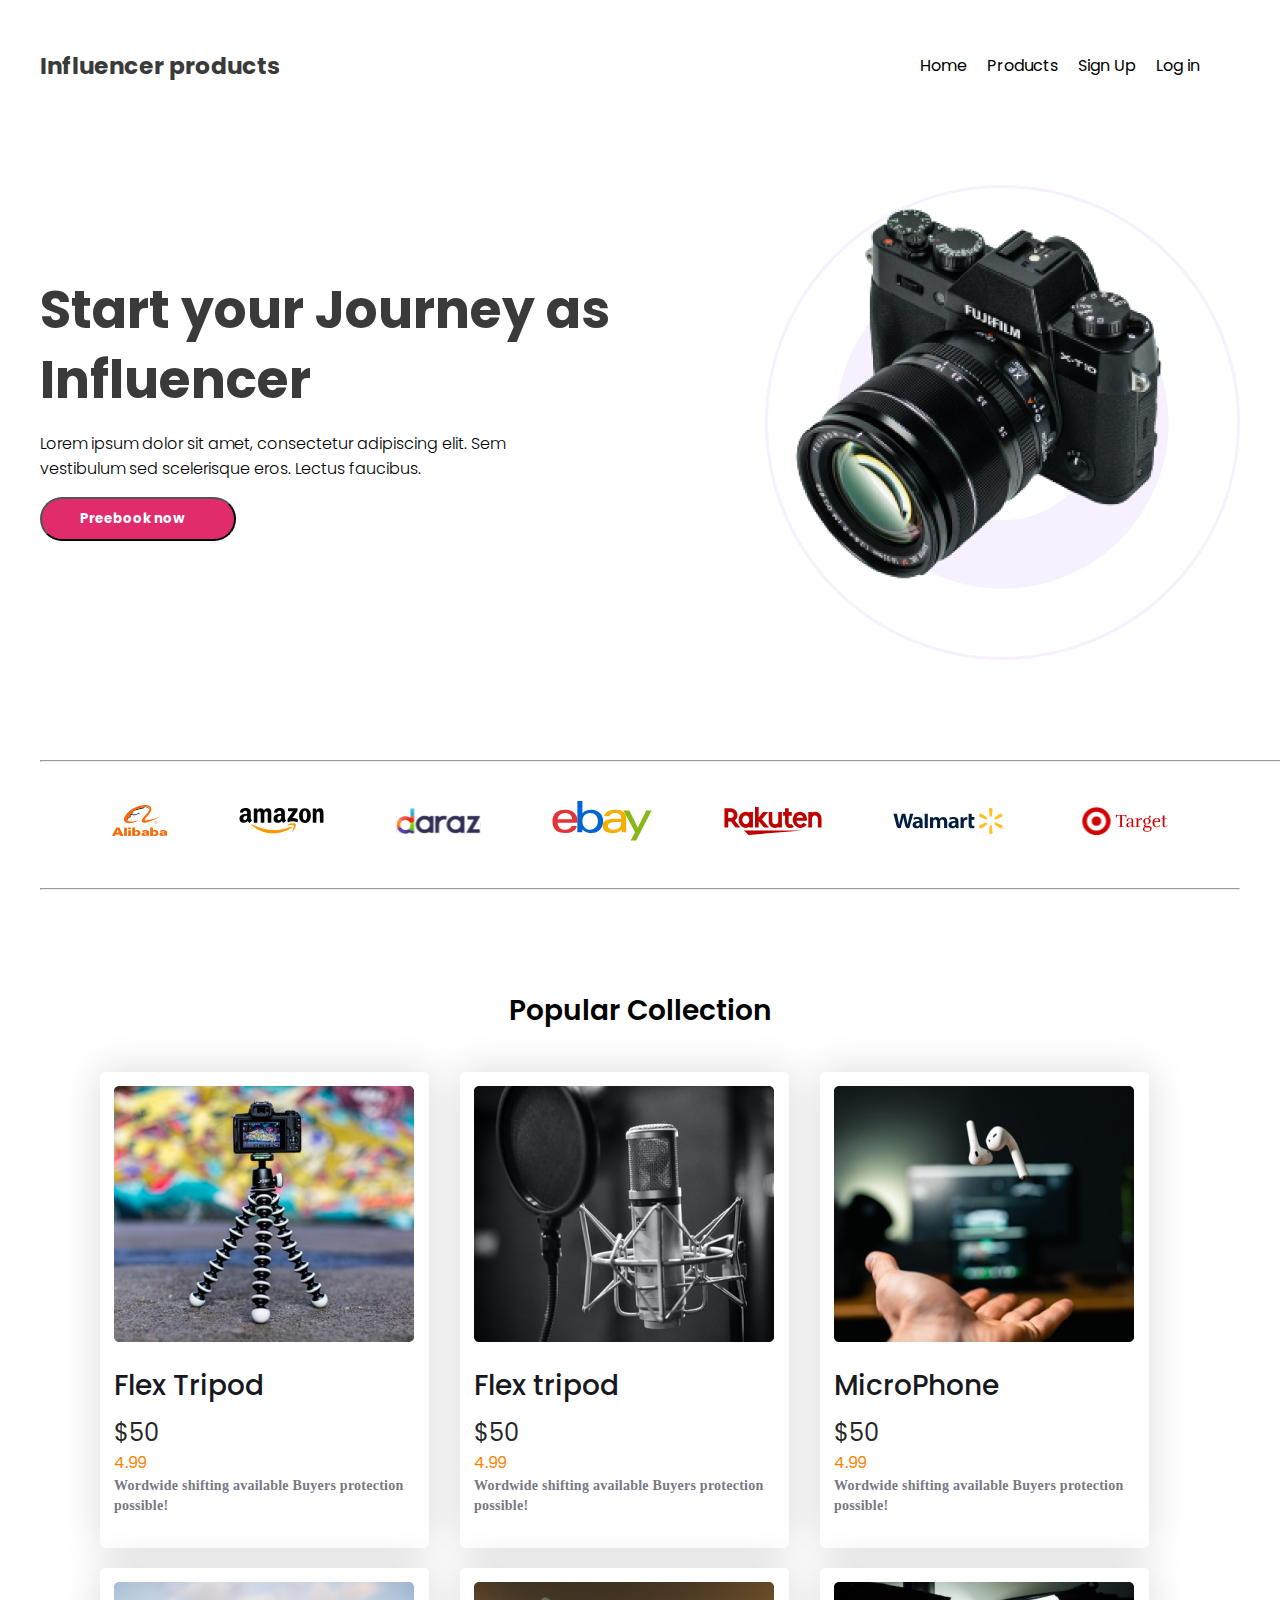
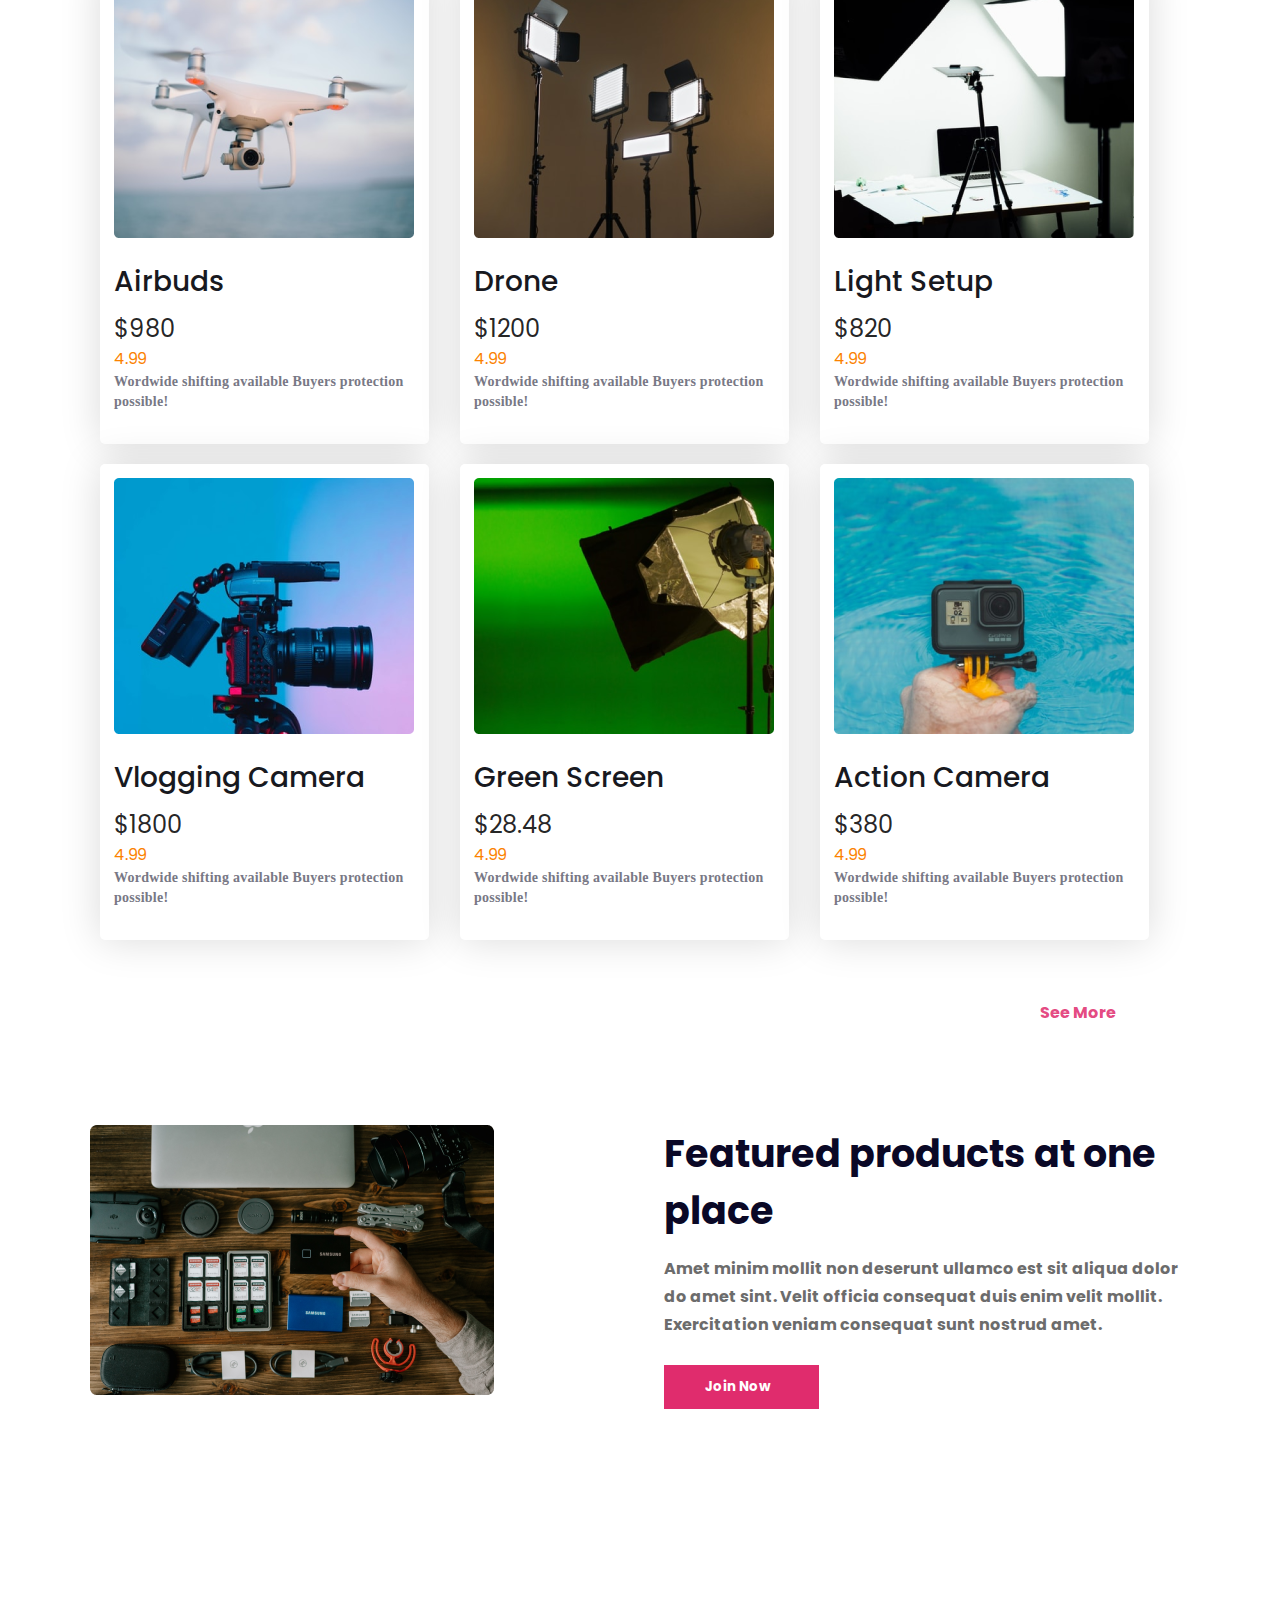
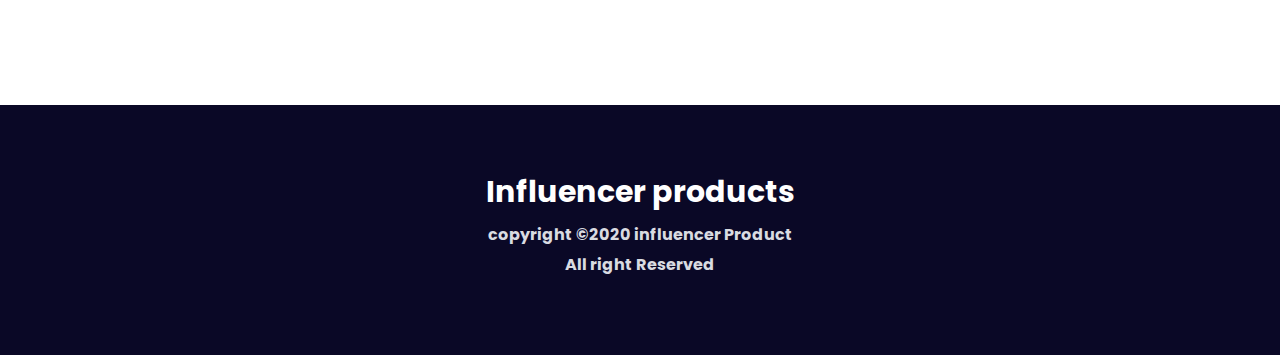
==== index.html @ 5d00deb4 "practice" ====
<!DOCTYPE html>
<html lang="en">

<head>
    <meta charset="UTF-8">
    <meta name="viewport" content="width=device-width, initial-scale=1.0">
    <title>Influencer Gear</title>
    <link rel="stylesheet" href="https://cdnjs.cloudflare.com/ajax/libs/font-awesome/6.5.2/css/all.min.css"
        integrity="sha512-SnH5WK+bZxgPHs44uWIX+LLJAJ9/2PkPKZ5QiAj6Ta86w+fsb2TkcmfRyVX3pBnMFcV7oQPJkl9QevSCWr3W6A=="
        crossorigin="anonymous" referrerpolicy="no-referrer" />
    <link rel="preconnect" href="https://fonts.googleapis.com">
    <link rel="preconnect" href="https://fonts.gstatic.com" crossorigin>
    <link href="https://fonts.googleapis.com/css2?family=Poppins:wght@400;500&display=swap" rel="stylesheet">
    <link rel="stylesheet" href="style.css">
</head>

<header class="header-container">

    <body>
        <nav class="nav-bar">
            <div class="nav-logo">
                <h3 class="logo-title">Influencer products</h3>
            </div>

            <ul class="nav-menu">
                <li>Home</li>
                <li>Products</li>
                <li>Sign Up</li>
                <li>Log in</li>
                <li><i class="fa-solid fa-magnifying-glass"></i></li>
                <li><i class="fa-solid fa-cart-shopping"></i></li>
            </ul>
        </nav>

        <section class="hero">

            <div class="hero-info">
                <h1 class="hero-title">Start your Journey as <br> Influencer</h1>
                <p class="hero-description">
                    Lorem ipsum dolor sit amet, consectetur adipiscing elit. Sem vestibulum sed scelerisque eros. Lectus
                    faucibus.
                </p>
                <button class="hero-btn">Preebook now <i class="fa-solid fa-arrow-right"></i></button>
            </div>

            <div class="hero-img">

                <div class="hero-img1">
                    <img src="images/Circle design.svg" alt="">
                </div>


                <div class="hero-img2"><img src="images/main-camera.png" alt=""></div>
            </div>
        </section>
        <div class="line"><hr></div>

        <div class="header-logo">
            <div class="logo">
                <img src="logos/Alibaba.svg" alt="">
            </div>
            <div class="logo">
                <img src="logos/Amazon.svg" alt="">
            </div>
            <div class="logo">
                <img src="logos/Daraz.pk Logo.svg" alt="">
            </div>
            <div class="logo">
                <img src="logos/Ebay.svg" alt="">
            </div>
            <div class="logo">
                <img src="logos/Rakuten.svg" alt="">
            </div>
            <div class="logo">
                <img src="logos/Walmart.svg" alt="">
            </div>
            <div class="logo">
                <img src="logos/Target.svg" alt="">
            </div>
            
            </div>
            <div class="line-new"><hr></div>
        </div>
</header>

<section class="collection-container">

    <h3 class="collection-title">Popular Collection</h3>

    <div class="collection">

        <div class="box">
            
                <img src="images/tripod.png" alt="">
           
            <div class="box-info">
                <h3 class="box-title">Flex Tripod</h3>
                <P class="price">$50</P>
                <div class="ratings">
                    <i class="fa-solid fa-star"></i>
                    <i class="fa-solid fa-star"></i>
                    <i class="fa-solid fa-star"></i>
                    <i class="fa-solid fa-star"></i>
                    <i class="fa-solid fa-star-half-stroke"></i> 4.99
                </div>
                <p class="box-description">
                    Wordwide shifting available
Buyers protection possible!
                </p>
            </div>  
        </div>
        <div class="box">
            
                <img src="images/mic.png" alt="">
           
            <div class="box-info">
                <h3 class="box-title">Flex tripod</h3>
                <P class="price">$50</P>
                <div class="ratings">
                    <i class="fa-solid fa-star"></i>
                    <i class="fa-solid fa-star"></i>
                    <i class="fa-solid fa-star"></i>
                    <i class="fa-solid fa-star"></i>
                    <i class="fa-solid fa-star-half-stroke"></i> 4.99
                </div>
                <p class="box-description">
                    Wordwide shifting available
Buyers protection possible!
                </p>
            </div>  
        </div>
        <div class="box">
            
                <img src="images/airpod.png" alt="">
           
            <div class="box-info">
                <h3 class="box-title">MicroPhone</h3>
                <P class="price">$50</P>
                <div class="ratings">
                    <i class="fa-solid fa-star"></i>
                    <i class="fa-solid fa-star"></i>
                    <i class="fa-solid fa-star"></i>
                    <i class="fa-solid fa-star"></i>
                    <i class="fa-solid fa-star-half-stroke"></i> 4.99
                </div>
                <p class="box-description">
                    Wordwide shifting available
Buyers protection possible!
                </p>
            </div>  
        </div>
        <div class="box">
            
                <img src="images/drone.png" alt="">
           
            <div class="box-info">
                <h3 class="box-title">Airbuds</h3>
                <P class="price">$980</P>
                <div class="ratings">
                    <i class="fa-solid fa-star"></i>
                    <i class="fa-solid fa-star"></i>
                    <i class="fa-solid fa-star"></i>
                    <i class="fa-solid fa-star"></i>
                    <i class="fa-solid fa-star-half-stroke"></i> 4.99
                </div>
                <p class="box-description">
                    Wordwide shifting available
Buyers protection possible!
                </p>
            </div>  
        </div>
        <div class="box">
            
                <img src="images/lights.png" alt="">
           
            <div class="box-info">
                <h3 class="box-title">Drone</h3>
                <P class="price">$1200</P>
                <div class="ratings">
                    <i class="fa-solid fa-star"></i>
                    <i class="fa-solid fa-star"></i>
                    <i class="fa-solid fa-star"></i>
                    <i class="fa-solid fa-star"></i>
                    <i class="fa-solid fa-star-half-stroke"></i> 4.99
                </div>
                <p class="box-description">
                    Wordwide shifting available
Buyers protection possible!
                </p>
            </div>  
        </div>
        <div class="box">
            
                <img src="images/setup.png" alt="">
           
            <div class="box-info">
                <h3 class="box-title">Light Setup</h3>
                <P class="price">$820</P>
                <div class="ratings">
                    <i class="fa-solid fa-star"></i>
                    <i class="fa-solid fa-star"></i>
                    <i class="fa-solid fa-star"></i>
                    <i class="fa-solid fa-star"></i>
                    <i class="fa-solid fa-star-half-stroke"></i> 4.99
                </div>
                <p class="box-description">
                    Wordwide shifting available
Buyers protection possible!
                </p>
            </div>  
        </div>
        <div class="box">
            
                <img src="images/camera.png" alt="">
           
            <div class="box-info">
                <h3 class="box-title">Vlogging Camera</h3>
                <P class="price">$1800</P>
                <div class="ratings">
                    <i class="fa-solid fa-star"></i>
                    <i class="fa-solid fa-star"></i>
                    <i class="fa-solid fa-star"></i>
                    <i class="fa-solid fa-star"></i>
                    <i class="fa-solid fa-star-half-stroke"></i> 4.99
                </div>
                <p class="box-description">
                    Wordwide shifting available
Buyers protection possible!
                </p>
            </div>  
        </div>
        <div class="box">
            
                <img src="images/single-light.png" alt="">
           
            <div class="box-info">
                <h3 class="box-title">Green Screen</h3>
                <P class="price">$28.48</P>
                <div class="ratings">
                    <i class="fa-solid fa-star"></i>
                    <i class="fa-solid fa-star"></i>
                    <i class="fa-solid fa-star"></i>
                    <i class="fa-solid fa-star"></i>
                    <i class="fa-solid fa-star-half-stroke"></i> 4.99
                </div>
                <p class="box-description">
                    Wordwide shifting available
Buyers protection possible!
                </p>
            </div>  
        </div>
        <div class="box">
            
                <img src="images/action.png" alt="">
           
            <div class="box-info">
                <h3 class="box-title">Action Camera</h3>
                <P class="price">$380</P>
                <div class="ratings">
                    <i class="fa-solid fa-star"></i>
                    <i class="fa-solid fa-star"></i>
                    <i class="fa-solid fa-star"></i>
                    <i class="fa-solid fa-star"></i>
                    <i class="fa-solid fa-star-half-stroke"></i> 4.99
                </div>
                <p class="box-description">
                    Wordwide shifting available
Buyers protection possible!
                </p>
            </div>  
        </div>
        
    </div>
    <div class="arrow">
        <p class="see-more">
            See More <i class="fa-solid fa-arrow-right arrow2"></i>
        </p>
</section>
</div>

<div class="section3-container">  
<div class="section-3">
    <div class="section3-img">
        <img src="images/gear.png" alt="">
    </div>
    <div class="section3-info">
        <div class="section3-info">
            <h2 class="section3-title">Featured products at one place</h2>
            <p class="section3-description">
                Amet minim mollit non deserunt ullamco est sit aliqua dolor do amet sint. Velit officia consequat duis enim velit mollit. Exercitation veniam consequat sunt nostrud amet.
            </p>
            <button class="section3-btn">
                Join Now <i class="fa-solid fa-arrow-right arrow3"></i>
            </button>

        </div>
    </div>
</div>
</div>

<div class="footer-container">

   
    <h3 class="footer-title">Influencer products</h3>
    <p class="copyright">
        copyright ©2020 influencer Product</p> 
        
        <p class="copyright">All right Reserved</p>
    </p>
    <div class="footer-icon">
        <i class="fa-brands fa-facebook"></i>
        <i class="fa-brands fa-twitter"></i>
        <i class="fa-brands fa-instagram"></i>
        <i class="fa-brands fa-linkedin-in"></i>
 
   </div>
    </div>
</footer>

</body>

</html>
---- style.css ----
:root {
    --black: #3A3A3A;
    --white: #FFF;
    --gray: #787885;
}



* {
    margin: 0;
    padding: 0;
    box-sizing: border-box;
    font-family: "Poppins", sans-serif;

}

.header-container {
    width: 100%;
    max-width: 1250px;
    padding: 0px 25px;

    /* background-color: red; */
    margin: 0 auto;

}


/* nav styles */
.nav-bar {
    display: flex;
    justify-content: space-between;
    align-items: center;
    height: 80px;
    margin-top: 25px;

}

.nav-logo {
    font-size: 20px;
    font-weight: 700;
    color: var(--black);
}

.menu {
    color: #3a3a3a;
    font-weight: 600;
}

.nav-bar ul {
    display: flex;
    list-style: none;
    gap: 20px;
}

/* hero styles */
.hero {
    display: flex;
    justify-content: space-between;
}

.hero-info {
    margin-top: 170px;
}

.hero-title {
    color: var(--black);
    font-size: 52px;
    font-style: normal;
    font-weight: 700;
    line-height: 70px;
}

.hero-description {
    margin-top: 16px;
    font-size: 16px;
    width: 500px;
    font-weight: 300;

}

.hero-btn {
    margin-top: 16px;
    height: 44px;
    width: 196px;
    border-radius: 44px;
    background-color:
        #E02C6D;
    color: var(--white);
    font-weight: 700;
    padding: 10px 24px;
    display: flex;
    align-items: center;
    justify-content: center;
    gap: 12px;
}


.hero-img {

    margin-top: 80px;
    position: relative;
}

.hero-img1 {
    height: 475px;
    width: 475px;
}

.hero-img2 {
    height: 400px;
    width: 400px;
    position: absolute;
    top: 0;
}

.line {
    width: 1250px;
    height: 1px;
    fill: linear-gradient(90deg, rgba(192, 204, 218, 0.10) 0%, rgba(192, 204, 218, 0.60) 50.38%, rgba(192, 204, 218, 0.10) 100%);
    margin-top: 100px;
    margin-bottom: 40px;

}

/* header logo */


.header-logo {
    display: flex;
    justify-content: space-evenly;
    align-items: center;
    grid-area: 60px;
    margin-bottom: 40px;
}

/* popular collection */
.collection-container {
    width: 100%;
    max-width: 1100px;
    margin-top: 100px;
    margin-left: auto;
    margin-right: auto;
  
    
}

.collection-title {
    text-align: center;
    font-size: 28px;
    font-weight: 600;
}

.collection {
    margin-top: 30px;
    padding: 10px;

    display: grid;
    grid-template-columns: repeat(3, 1fr);
    grid-row-gap: 20px;
}

.box {
    width: 329px;
    height: 476px;
    border-radius: 5px;
    background: #FFF;
    box-shadow: 0px 0px 40px 0px rgba(0, 0, 0, 0.15);
    padding: 14px; 
}

.box-info{
    padding-top: 16px;
}

.box-title{
    color:  #18191F;
    font-size: 28px;
font-weight: 500;
margin-bottom: 8px;
}

.price{
    font-size: 24px;
color: #000000DE;
font-weight: 400;
}

.ratings{
    display: flex;
    width: 11px;
height: 10px;
color: #FB8200;
margin-bottom: 16px;
}

.box-description{
    color: var(--gray);
font-family: Inter;
font-size: 14px;

font-weight: 700;
line-height: 143%; 
letter-spacing: 0.252px;
}

.arrow{
    
    margin-top: 50px;
 font-size: 16px;
font-style: normal;
font-weight: 700;
line-height: normal;
color: #E02C6DDE;
margin-left: 950px;

}

.arrow2{
margin-left: 10px;
}
/* section-3 */


.section3-container{
    width: 100%;
    max-width: 1100px;
    margin-top: 100px;
    margin-left: auto;
    margin-right: auto;
    
}

.section-3{
height: 270px;
display: flex;
flex-direction: space-between;
}

.section3-info{
    margin-left: 85px;
}
.section3-title{
    color: #0A0826;
    font-size: 38px;
    font-weight: 700;

}

.section3-description{
    color: #6C6C6C;
    font-weight: 700;
line-height: 28px;
margin-top: 16px;
}

.section3-btn{
    color: #FFF;
    font-weight: 700;
    width: 155px;
    height: 44px;
    background: #E02C6D;
    border:none;
    margin-top: 26px;
    padding: 11.5px 24px;
    text-align: center;
}
.arrow3{
    margin-left: 8px;
    width: 24px;
height: 24px;
}

/* footer */

.footer-container{
    margin-top: 100px;
    
   height: 250px;
    background: #0A0826;
    color: white;
    

    display: flex;
    flex-direction: column;
    margin-top: 55px;
   justify-content: center;
   align-items: center;
}


.footer-title{
    color: var(--white);
    font-size: 30px;
    

font-weight: 700;

}

.copyright{
    
    color:#D9DBE1;
    font-size: 16px;
    font-weight: 700;
line-height: 20px; 
margin-top: 10px;
}

.footer-icon{
    display: flex;
    gap: 16px;
    margin-top: 17px;
}


/* media queries */

@media only screen and (max-width:850px){

   
    .nav-bar{
        flex-direction: column;
        align-items: center;
        justify-content: center;
        flex-shrink: 0;
        line-height: 35px;
    }
   

    .hero{
        
        flex-direction: column-reverse;
        font-size: 2rem;
        justify-content: center;
        align-items: center;
        flex-wrap: wrap;
       
        
    }

    .hero-info{
        text-align: center;
    }

    .hero-info .hero-title{
        font-size: 30px;
        font-weight: 700;
        margin-top: -150px;
        line-height: 35px;
    }

    .hero-btn{
        margin: 0 auto;
        margin-top: 30px;
    }

 

    .header-logo{
        flex-wrap: wrap;
        gap:25px
    }

    hr{
        display: none;
    }

    
    .collection{
        display: flex;
        flex-direction: column;
        
    }

.box{
    margin: 0 auto;
    border-radius: 5px;
}

.arrow{
    margin-left: 340px;
}

.section3-container{
   
    margin-top: 195px;
    
}

.section-3{
    flex-direction: column-reverse;
    justify-content: center;
    align-items: center;
    

}
.section3-info{
    flex-wrap: wrap;
    text-align: center;
    margin-top: 50px;
    margin-right: 72px;
}

.section3-img{
    margin-top: 20px;
}
}

.footer-container{
    margin-top: 310px;
}
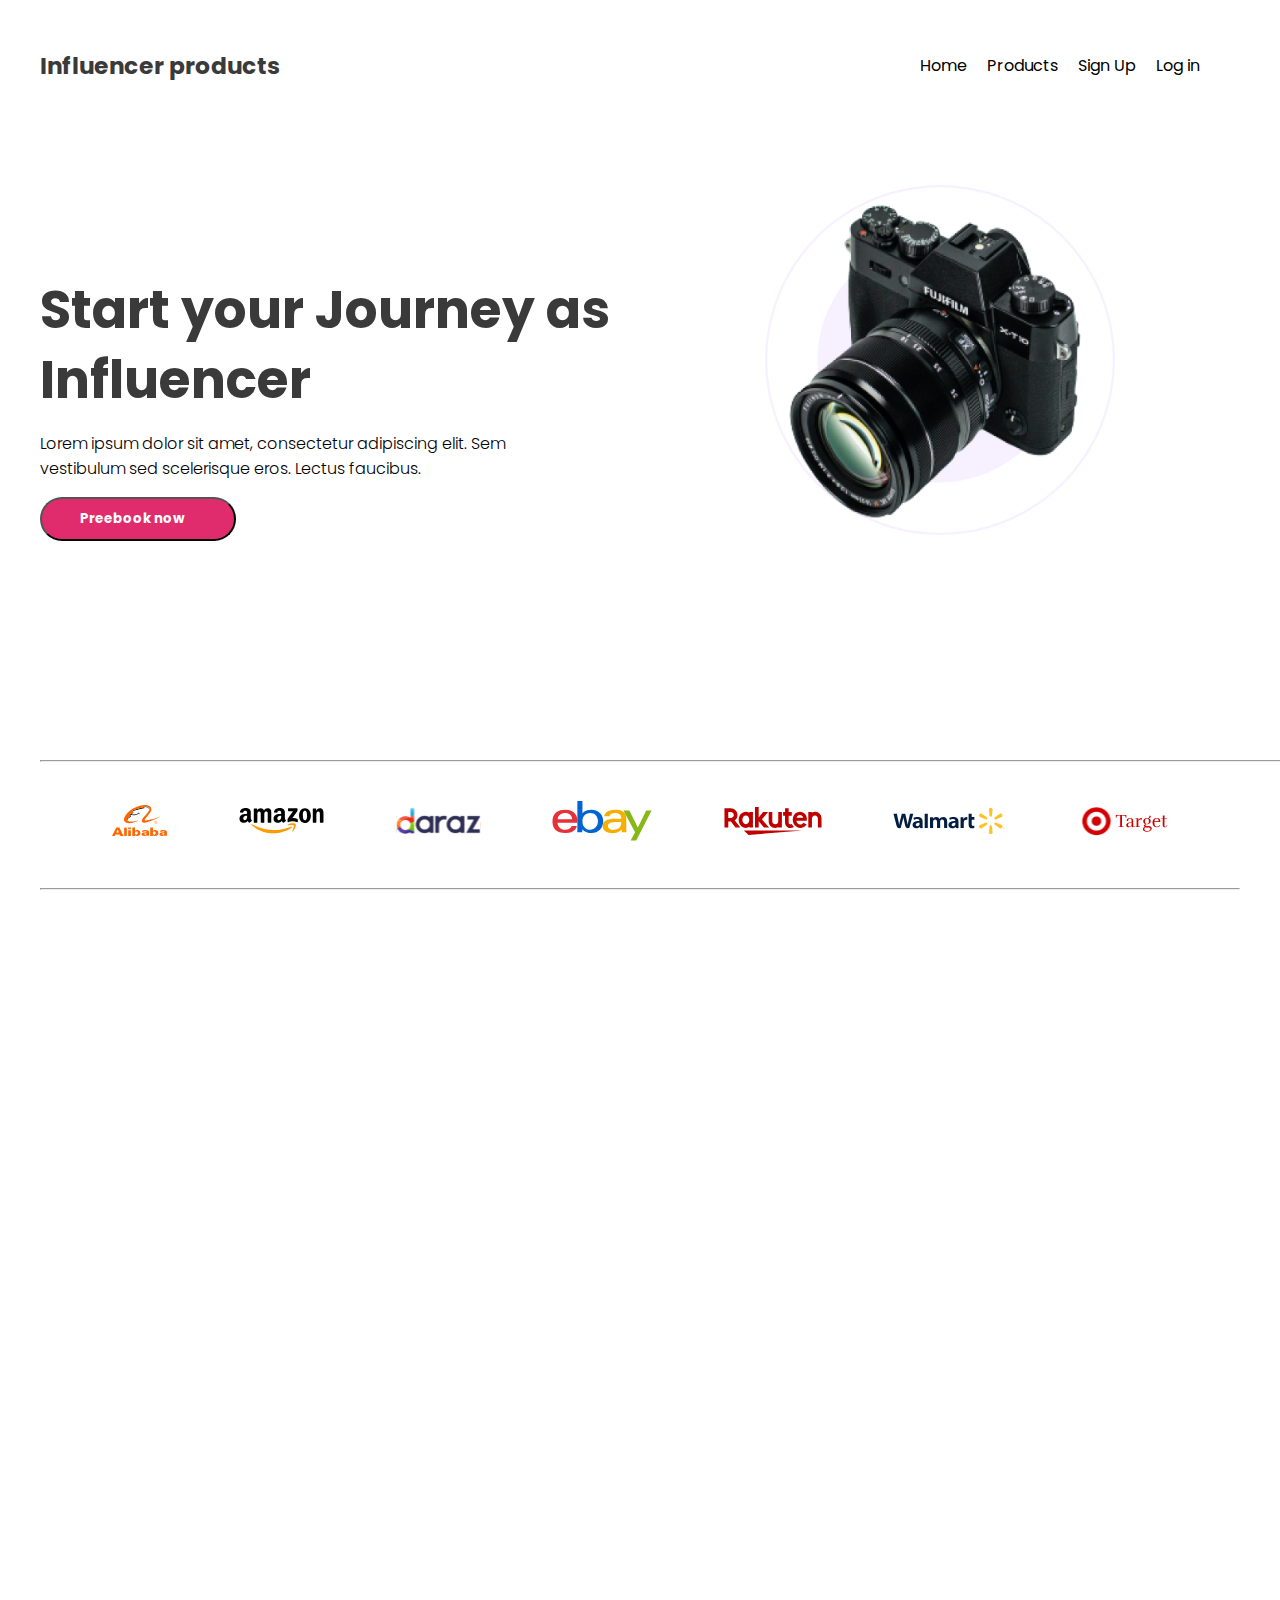
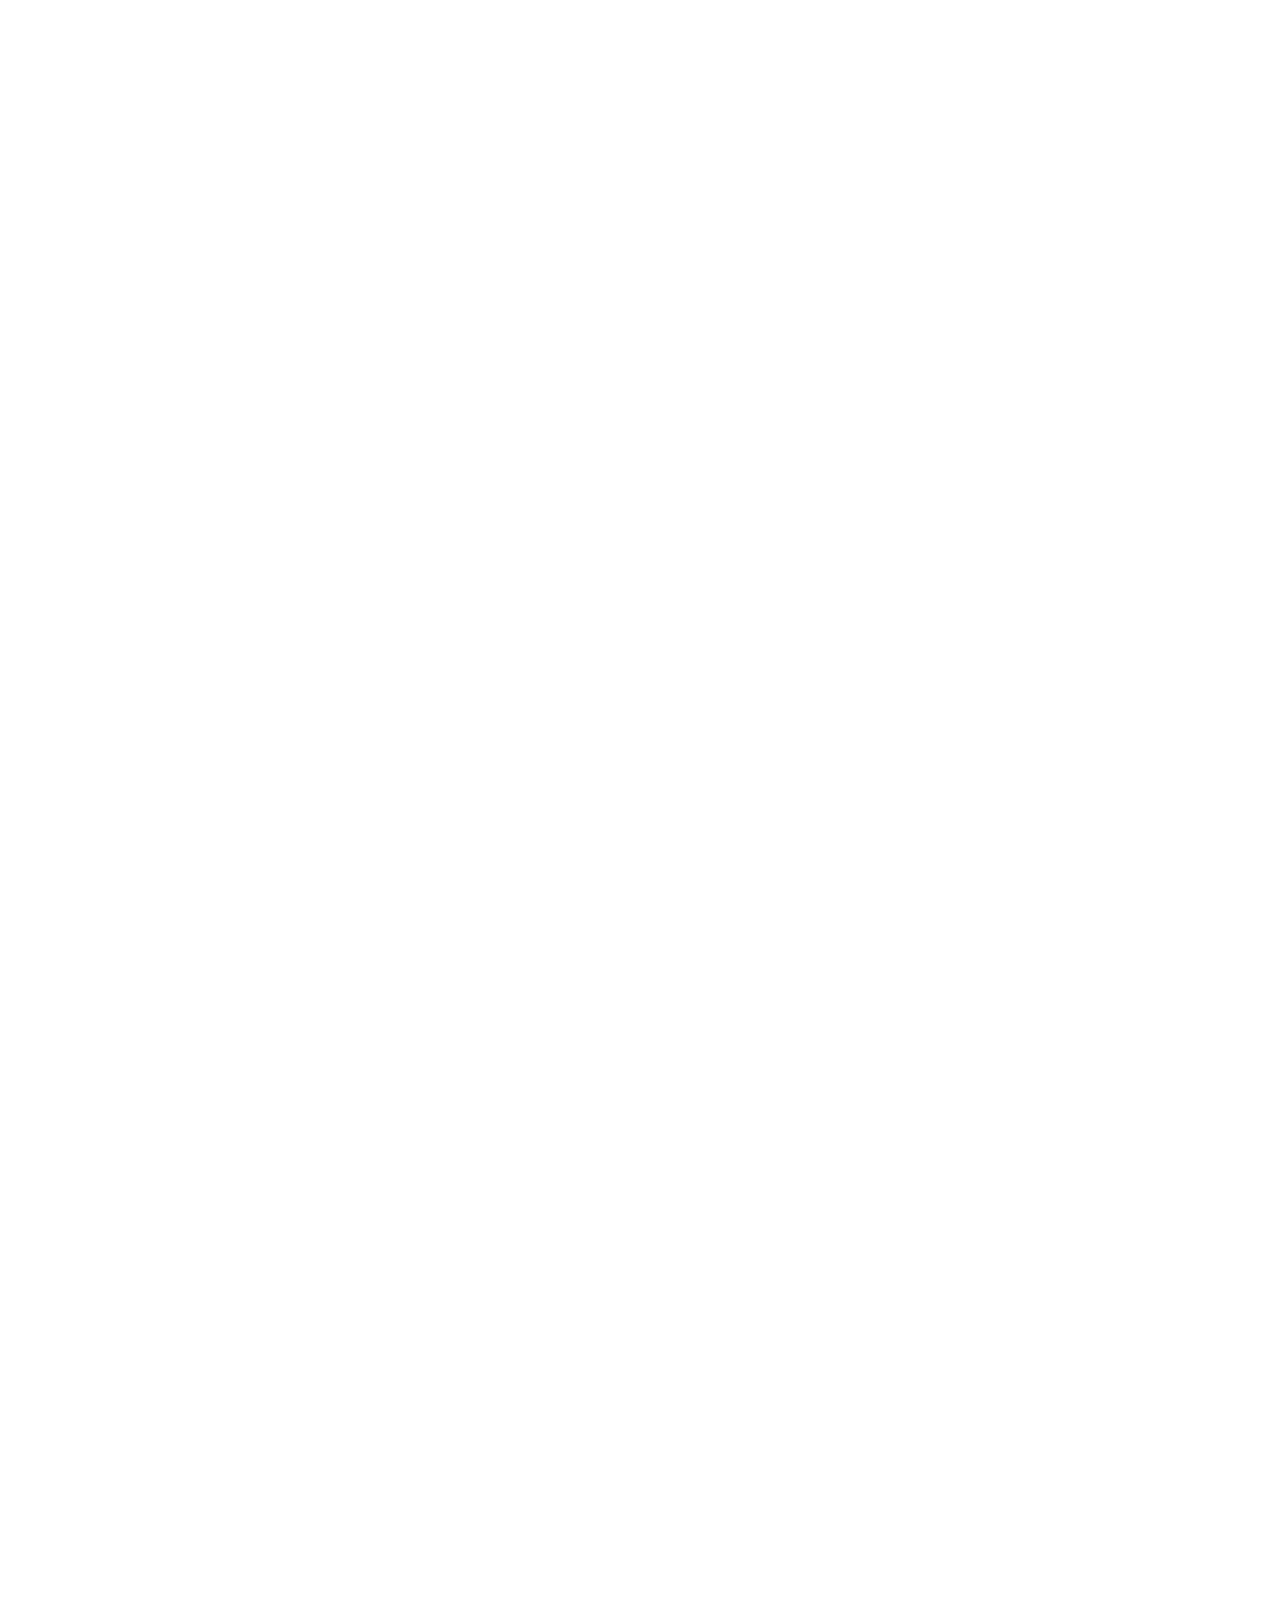
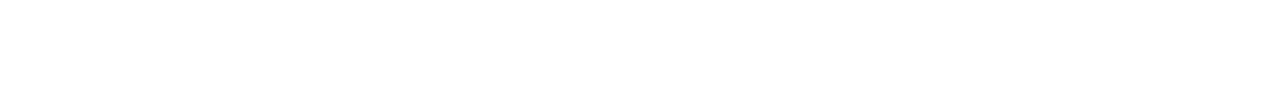
==== commit e71a83be: "fixed responsive" ====
--- a/index.html
+++ b/index.html
@@ -1,3 +1,4 @@
+
 <!DOCTYPE html>
 <html lang="en">
 
@@ -46,11 +47,11 @@
             <div class="hero-img">
 
                 <div class="hero-img1">
-                    <img src="images/Circle design.svg" alt="">
-                </div>
-
-
-                <div class="hero-img2"><img src="images/main-camera.png" alt=""></div>
+                    <img src="images/Circle design.svg" height="350px" width="350px" alt="">
+                </div>
+
+
+                <div class="hero-img2"><img src="images/main-camera.png" height="350px" width="350px" alt=""></div>
             </div>
         </section>
         <div class="line"><hr></div>
@@ -283,7 +284,7 @@
     <div class="section3-img">
         <img src="images/gear.png" alt="">
     </div>
-    <div class="section3-info">
+   
         <div class="section3-info">
             <h2 class="section3-title">Featured products at one place</h2>
             <p class="section3-description">
--- a/style.css
+++ b/style.css
@@ -14,6 +14,14 @@
 
 }
 
+html,body{
+    width: 100%;
+    height: 100%;
+    margin: 0;
+    padding: 0;
+    overflow-x: hidden;
+}
+
 .header-container {
     width: 100%;
     max-width: 1250px;
@@ -60,6 +68,7 @@
 
 .hero-info {
     margin-top: 170px;
+    
 }
 
 .hero-title {
@@ -71,7 +80,9 @@
 }
 
 .hero-description {
+    margin-right: 80px;
     margin-top: 16px;
+    
     font-size: 16px;
     width: 500px;
     font-weight: 300;
@@ -331,24 +342,38 @@
         
         flex-direction: column-reverse;
         font-size: 2rem;
+        
+        flex-wrap: wrap;
+      
+        
+    }
+
+    .hero-img{
+        
+    }
+
+    .hero-info{
+        display: flex;
+        flex-wrap: wrap;
+        align-items: center;
         justify-content: center;
-        align-items: center;
-        flex-wrap: wrap;
-       
-        
-    }
-
-    .hero-info{
         text-align: center;
-    }
-
+        width: 100%;
+        margin-top: auto;
+    }
+
+    
     .hero-info .hero-title{
         font-size: 30px;
         font-weight: 700;
-        margin-top: -150px;
+        margin-top: -140px;
         line-height: 35px;
     }
-
+.hero-description{
+
+    margin: 0px;
+   
+}
     .hero-btn{
         margin: 0 auto;
         margin-top: 30px;
@@ -358,6 +383,7 @@
 
     .header-logo{
         flex-wrap: wrap;
+        
         gap:25px
     }
 
@@ -397,15 +423,19 @@
 .section3-info{
     flex-wrap: wrap;
     text-align: center;
-    margin-top: 50px;
+    margin-top: 70px;
     margin-right: 72px;
 }
 
 .section3-img{
     margin-top: 20px;
 }
-}
+
 
 .footer-container{
-    margin-top: 310px;
-}+    margin-top: 300px;
+}
+
+}
+
+
